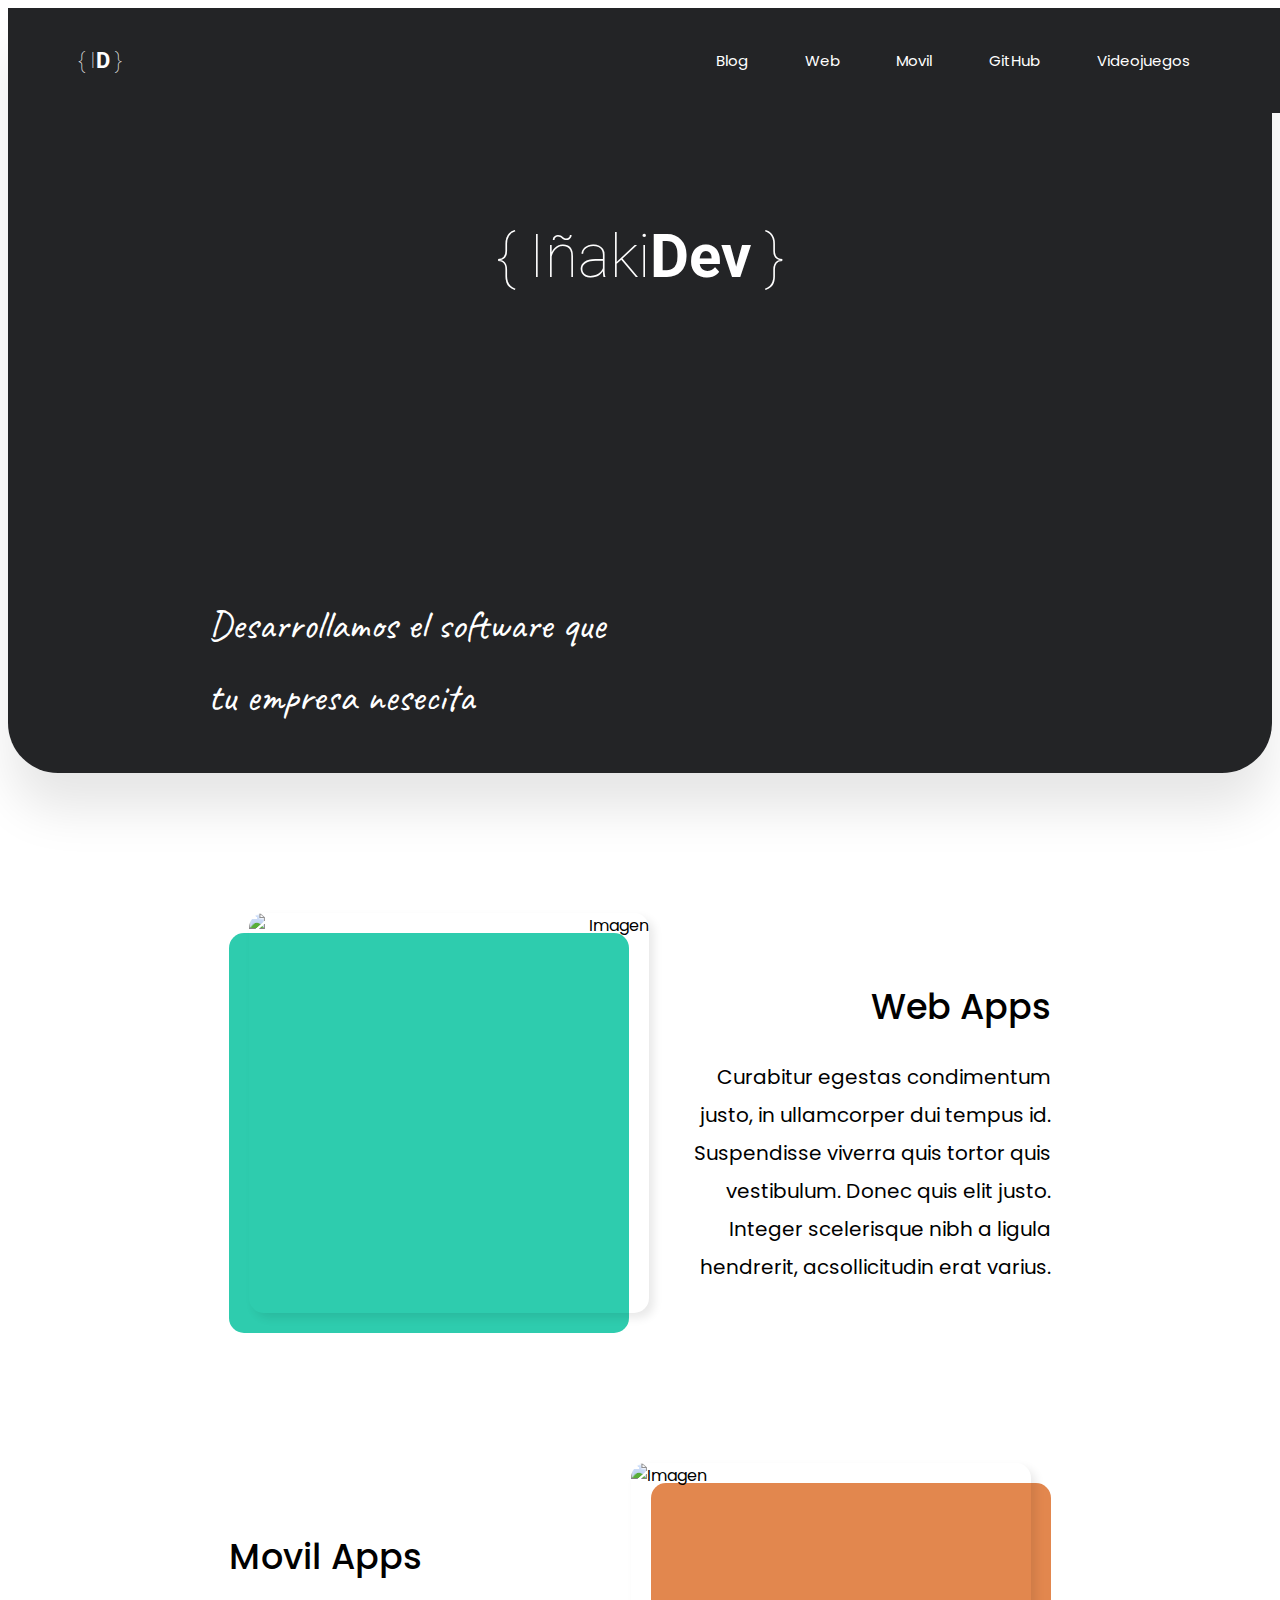
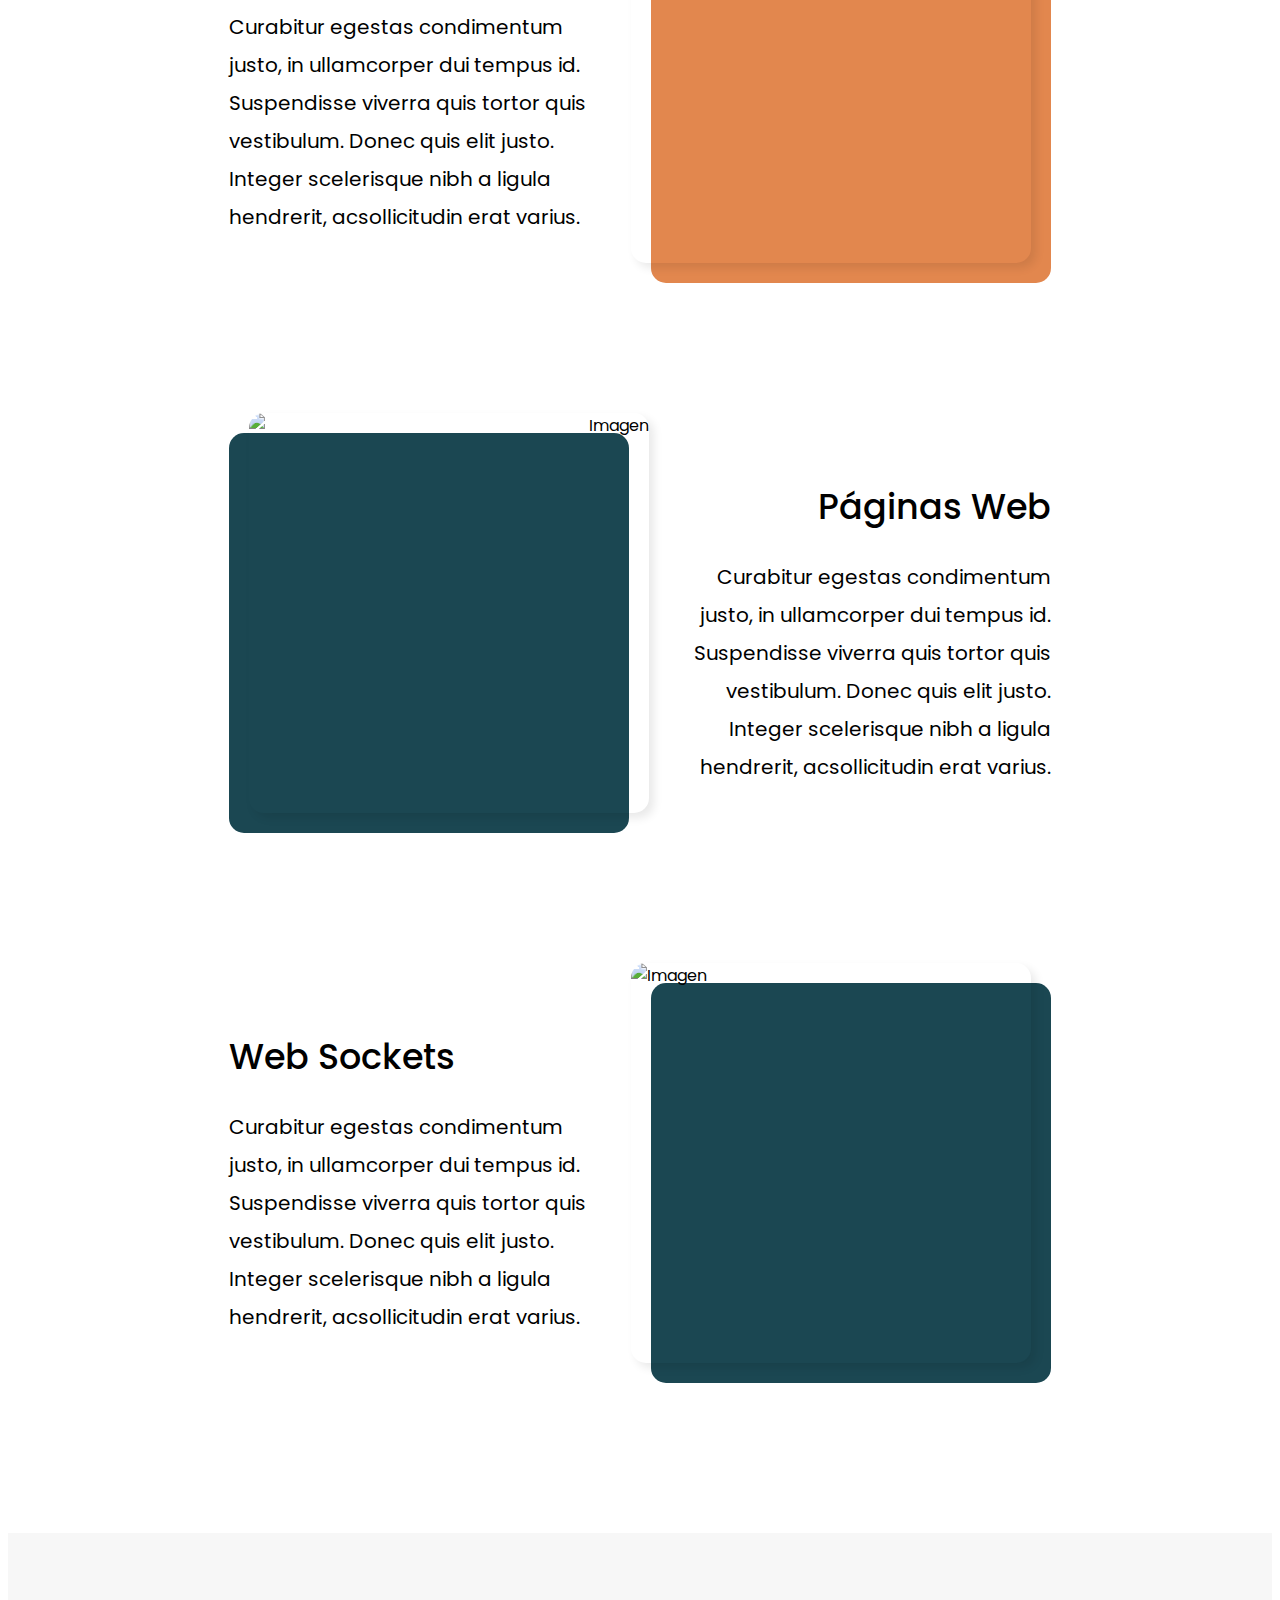
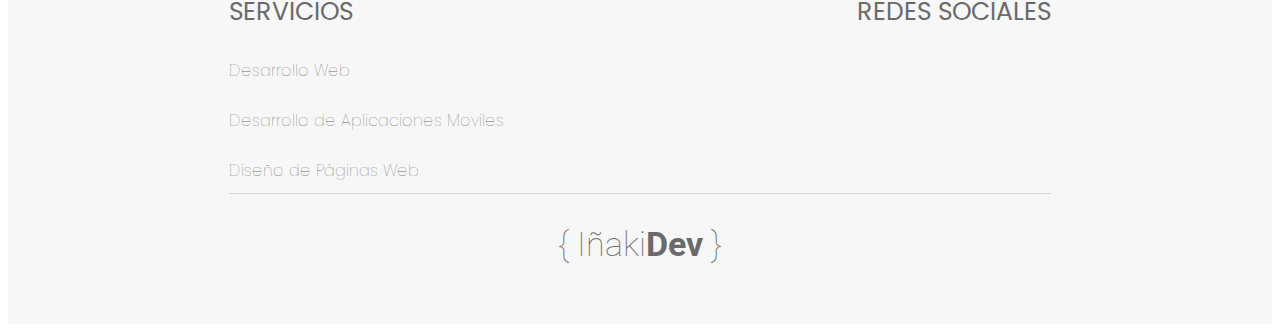
==== index.html @ d5891506 "Primer Commit" ====
<!DOCTYPE html>
<html lang="en">
    <head>
        <meta charset="UTF-8">
        <meta http-equiv="X-UA-Compatible" content="IE=edge">
        <meta name="viewport" content="width=device-width, initial-scale=1.0">
        <link rel="stylesheet" href="https://cdnjs.cloudflare.com/ajax/libs/normalize/8.0.1/normalize.min.css" integrity="sha512-NhSC1YmyruXifcj/KFRWoC561YpHpc5Jtzgvbuzx5VozKpWvQ+4nXhPdFgmx8xqexRcpAglTj9sIBWINXa8x5w==" crossorigin="anonymous" referrerpolicy="no-referrer">
        <link rel="preconnect" href="https://fonts.googleapis.com"> 
        <link rel="preconnect" href="https://fonts.gstatic.com" crossorigin> 
        <link href="https://fonts.googleapis.com/css2?family=Caveat:wght@700&family=Poppins:wght@300;400;700&family=Roboto:wght@100;300;400;700&display=swap" rel="stylesheet">
        <link rel="stylesheet" href="css/styles.css">
        <script type="module" src="https://unpkg.com/ionicons@4.5.10-0/dist/ionicons/ionicons.esm.js"></script>


        <title>IñakiDev</title>
    </head>
    <body>

        <header>
            <nav class="navbar">
                <a href="/" class="logo">{ I<span>D</span> }</a>
                
                <ul class="navegacion">
                    <li class="nav-element"><a href="/">Blog</a></li>
                    <li class="nav-element"><a href="/">Web</a></li>
                    <li class="nav-element"><a href="/">Movil</a></li>
                    <li class="nav-element"><a href="https://github.com/InakiGT" target="_blank">GitHub</a></li>
                    <li class="nav-element"><a href="/">Videojuegos</a></li>
                </ul>
            </nav>
            <div class="hero">
                <div class="hero-contenido hero-principal">
                    <p>{ Iñaki<span>Dev</span> }</p>
                </div>
                <div class="hero-contenido hero-secundario">
                    <p>Desarrollamos el software que <br /> tu empresa nesecita</p>
                </div>
            </div>

        </header>

        <div class="contenedor">

            <div class="elemento-pricipal elemento-der">
                <div>
                    <div class="fondo fondo-verde">
                        <img src="images/WebApps.png" alt="Imagen" />
                    </div>
                </div>
                <div>
                    <h3>Web Apps</h3>
                    <p>Curabitur egestas condimentum justo, in ullamcorper dui tempus id. Suspendisse viverra quis tortor quis vestibulum. Donec quis elit justo. Integer scelerisque nibh a ligula hendrerit, acsollicitudin erat varius.</p>
                </div>
            </div>

            <div class="elemento-pricipal elemento-izq">
                <div>
                    <div class="fondo fondo-anaranjado">
                        <img src="images/MovilApps.png" alt="Imagen" />
                    </div>
                </div>
                <div>
                    <h3>Movil Apps</h3>
                    <p>Curabitur egestas condimentum justo, in ullamcorper dui tempus id. Suspendisse viverra quis tortor quis vestibulum. Donec quis elit justo. Integer scelerisque nibh a ligula hendrerit, acsollicitudin erat varius.</p>
                </div>
            </div>

            <div class="elemento-pricipal elemento-der">
                <div>
                    <div class="fondo fondo-azul">
                        <img src="images/PaginasWeb.png" alt="Imagen" />
                    </div>
                </div>
                <div>
                    <h3>Páginas Web</h3>
                    <p>Curabitur egestas condimentum justo, in ullamcorper dui tempus id. Suspendisse viverra quis tortor quis vestibulum. Donec quis elit justo. Integer scelerisque nibh a ligula hendrerit, acsollicitudin erat varius.</p>
                </div>
            </div>

            <div class="elemento-pricipal elemento-izq">
                <div>
                    <div class="fondo fondo-azul">
                        <img src="images/WebSockets.png" alt="Imagen" />
                    </div>
                </div>
                <div>
                    <h3>Web Sockets</h3>
                    <p>Curabitur egestas condimentum justo, in ullamcorper dui tempus id. Suspendisse viverra quis tortor quis vestibulum. Donec quis elit justo. Integer scelerisque nibh a ligula hendrerit, acsollicitudin erat varius.</p>
                </div>
            </div>

        </div>

        <footer>
            <div class="contenedor">
                <nav class="navbar-footer">
                    <div class="servicios">
                        <p>Servicios</p>
                        <ul>
                            <li><a href="/">Desarrollo Web</a></li>
                            <li><a href="/">Desarrollo de Aplicaciones Moviles</a></li>
                            <li><a href="/">Diseño de Páginas Web</a></li>
                        </ul>
                    </div>
                    <div class="redes-sociales">
                        <p>Redes Sociales</p>
                        <ul>
                            <li><a href="/" target="_blank"><ion-icon name="logo-twitter"></ion-icon></a></li>
                            <li><a href="https://www.linkedin.com/in/inaki-garcia-tenorio" target="_blank"><ion-icon name="logo-linkedin"></ion-icon></a></li>
                            <li><a href="/" target="_blank"><ion-icon name="logo-instagram"></ion-icon></a></li>
                            <li><a href="https://www.youtube.com/channel/UCTKjHyXx3tSzbzulRZSNPsg" target="_blank"><ion-icon name="logo-youtube"></ion-icon></a></li>
                        </ul>
                    </div>
                </nav>
                <div class="logo-footer">
                    <p>{ Iñaki<span>Dev</span> }</p>
                </div>
            </div>
        </footer>

    </body>
</html>
---- css/styles.css ----
/* === Variables === */
:root {
    --hard-gray: #232426;
    --light-gray: #F7F7F7;
    --medium-gray: #6A6A6A;
}


/* ==== Globales ==== */
html {
    font-size: 62.5%;
    box-sizing: border-box;
  }

*, *:before, *:after {
    box-sizing: inherit;
}

body {
    font-size: 16px;
    font-size: 1.6rem;
    font-family: 'Poppins', sans-serif;
}

img {
    max-width: 100%;
}

ul {
    list-style: none;
    padding: 0;
}

a {
    text-decoration: none;
    color: #FFF;
}

h3 {
    font-size: 3rem;
    margin: 0;
}

p {
    margin: 0;
}

.contenedor {
    max-width: 65%;
    margin: 0 auto;
}

@media (max-width: 1100px) {
    .contenedor {
        max-width: 90%;
    }
}

ion-icon {
    font-size: 4rem;
    transition: .4s all ease-in-out;
}

ion-icon:hover {
    color: #3a3b41;
    cursor: pointer;
}


/* ==== Navegación ==== */
.navbar {
    width: 100%;
    position: fixed;
    z-index: 2;
    display: flex;
    align-items: center;
    justify-content: space-between;
    background-color: var(--hard-gray);
    color: #FFF;
    padding: 2.5rem 7rem;
}

.logo {
    flex: 0 0 calc(50% - 2rem);
    font-size: 2.2rem;
    font-family: 'Roboto', sans-serif;
    font-weight: 100;
}

.logo span {
    font-weight: 700;
}

.navegacion {
    flex: 0 0 calc(50% - 4rem);
    display: flex;
    justify-content: space-around;
}

/* ================================================================= */
@media (max-width: 768px){
    .navegacion {
        display: none;
    }
}
/* ================================================================= */

.nav-element {
    font-size: 1.5rem;
    transition: 0.4s all ease-in-out;
}

.nav-element:hover {
    transform: scale(1.3);
}


/* ==== Hero ==== */
.hero {
    background-color: var(--hard-gray);
    height: 85vh;
    display: flex;
    flex-direction: column;
    justify-content: space-between;
    color: #FFF;
    padding: 9rem 20rem 4rem 20rem;
    -webkit-box-shadow: 0px 40px 50px -4px rgba(0,0,0,0.10);
    -moz-box-shadow: 0px 40px 50px -4px rgba(0,0,0,0.10);
    box-shadow: 0px 40px 50px -4px rgba(0,0,0,0.10);
    border-radius: 0 0 50px 50px;
    margin-bottom: 16rem;
}

.hero-principal {
    font-family: 'Roboto', sans-serif;
    font-size: 6rem;
    font-weight: 100;
    text-align: center;
    line-height: 1;
    flex: 0 0 calc(50%);
    display: flex;
    justify-content: center;
    align-items: center;
}

.hero-principal span {
    font-weight: 700;
}

.hero-secundario {
    font-family: 'Caveat', sans-serif;
    font-size: 4rem;
    line-height: 1.8;
}

@media( max-width: 550px ) {

    .hero {
        height: 70vh;
        width: 100%;
        padding: 5rem 2.5rem;
        border-radius: 0 0 35px 35px;
    }

    .hero-principal {
        font-size: 4.3rem;
    }

    .hero-secundario {
        font-size: 3rem;
    }

}

@media( max-width: 1100px ) {

    .hero {
        height: 65vh;
        width: 100%;
        padding: 5rem 2.5rem;
        border-radius: 0 0 35px 35px;
    }

}

/* ==== Contenido Principal ==== */

.elemento-pricipal {
    display: flex;
    justify-content: space-between;
    margin-bottom: 15rem;
    align-items: center;
}

.elemento-pricipal div {
    flex: 0 0 calc(50% - 2rem);
}

.elemento-pricipal h3 {
    font-size: 3.5rem;
    font-weight: 500;
    margin-bottom: 2.5rem;
}

.elemento-pricipal p {
    font-size: 2rem;
    line-height: 1.9;
}

.fondo {
    width: 40rem;
    height: 40rem;
    border-radius: 15px;
    position: relative;
    margin: 0;
}

.fondo-verde {
    background-color: #2ECCAE;
}

.fondo-anaranjado {
    background-color: #E2874E;
}

.fondo-azul {
    background-color: #1B4752;
}

.elemento-pricipal img {
    border-radius: 15px;
    width: 40rem;
    height: 40rem;
    position: absolute;
    -webkit-box-shadow: 5px 5px 10px 0px rgba(0,0,0,0.09);
    -moz-box-shadow: 5px 5px 10px 0px rgba(0,0,0,0.09);
    box-shadow: 5px 5px 10px 0px rgba(0,0,0,0.09);
}

.elemento-der {
    text-align: right;
}

.elemento-der img {
    bottom: 20px;
    left: 20px;
}

.elemento-izq {
    flex-direction: row-reverse;
    text-align: left;
}

.elemento-izq img {
    bottom: 20px;
    right: 20px;
}

@media (max-width: 550px) {

    .elemento-pricipal {
        flex-direction: column;
        margin-bottom: 10rem;
    }

    .elemento-pricipal div {
        flex: 0 0 calc(50% - 8rem);
        text-align: justify;
    }

}

@media (max-width: 1100px) {

    .fondo {
        width: 30rem;
        height: 30rem;
    }

    .elemento-pricipal img {
        width: 30rem;
        height: 30rem;
    }    

}


/* ==== Footer ==== */
footer {
    background-color: var(--light-gray);
    color: var(--medium-gray);
    padding: 6rem 0;
}

.navbar-footer {
    height: 20rem;
    display: flex;
    justify-content: space-between;
}

@media (max-width: 550px) {
    .navbar-footer {
        flex-direction: column;
        margin-bottom: 8rem;
    }
}

.navbar-footer p {
    font-size: 2.5rem;
    text-transform: uppercase;
    margin-bottom: 2.7rem;
}

.navbar-footer ul li {
    margin-bottom: 2.5rem;
}

.navbar-footer ul li:last-of-type {
    margin: 0;
}

.servicios li{
    font-weight: 100;
    transition: .4s all cubic-bezier(0.42, 0, 0.03, 1.09);
}

.servicios li:hover {
    transform: translateX(1.5rem);
    cursor: pointer;
}

.navbar-footer a {
    color: var(--medium-gray);
}

.redes-sociales ul {
    display: flex;
    justify-content: space-between;
}

.redes-sociales ul li {
    flex: 0 0 calc(25% - 2rem);
}

.logo-footer {
    font-family: 'Roboto', sans-serif;
    font-size: 3.4rem;
    text-align: center;
    font-weight: 100;
    border-top: 1px solid rgba(173, 173, 173, 40%);
}

.logo-footer p {
    margin-top: 3rem;
}

.logo-footer span {
    font-weight: 700;
}
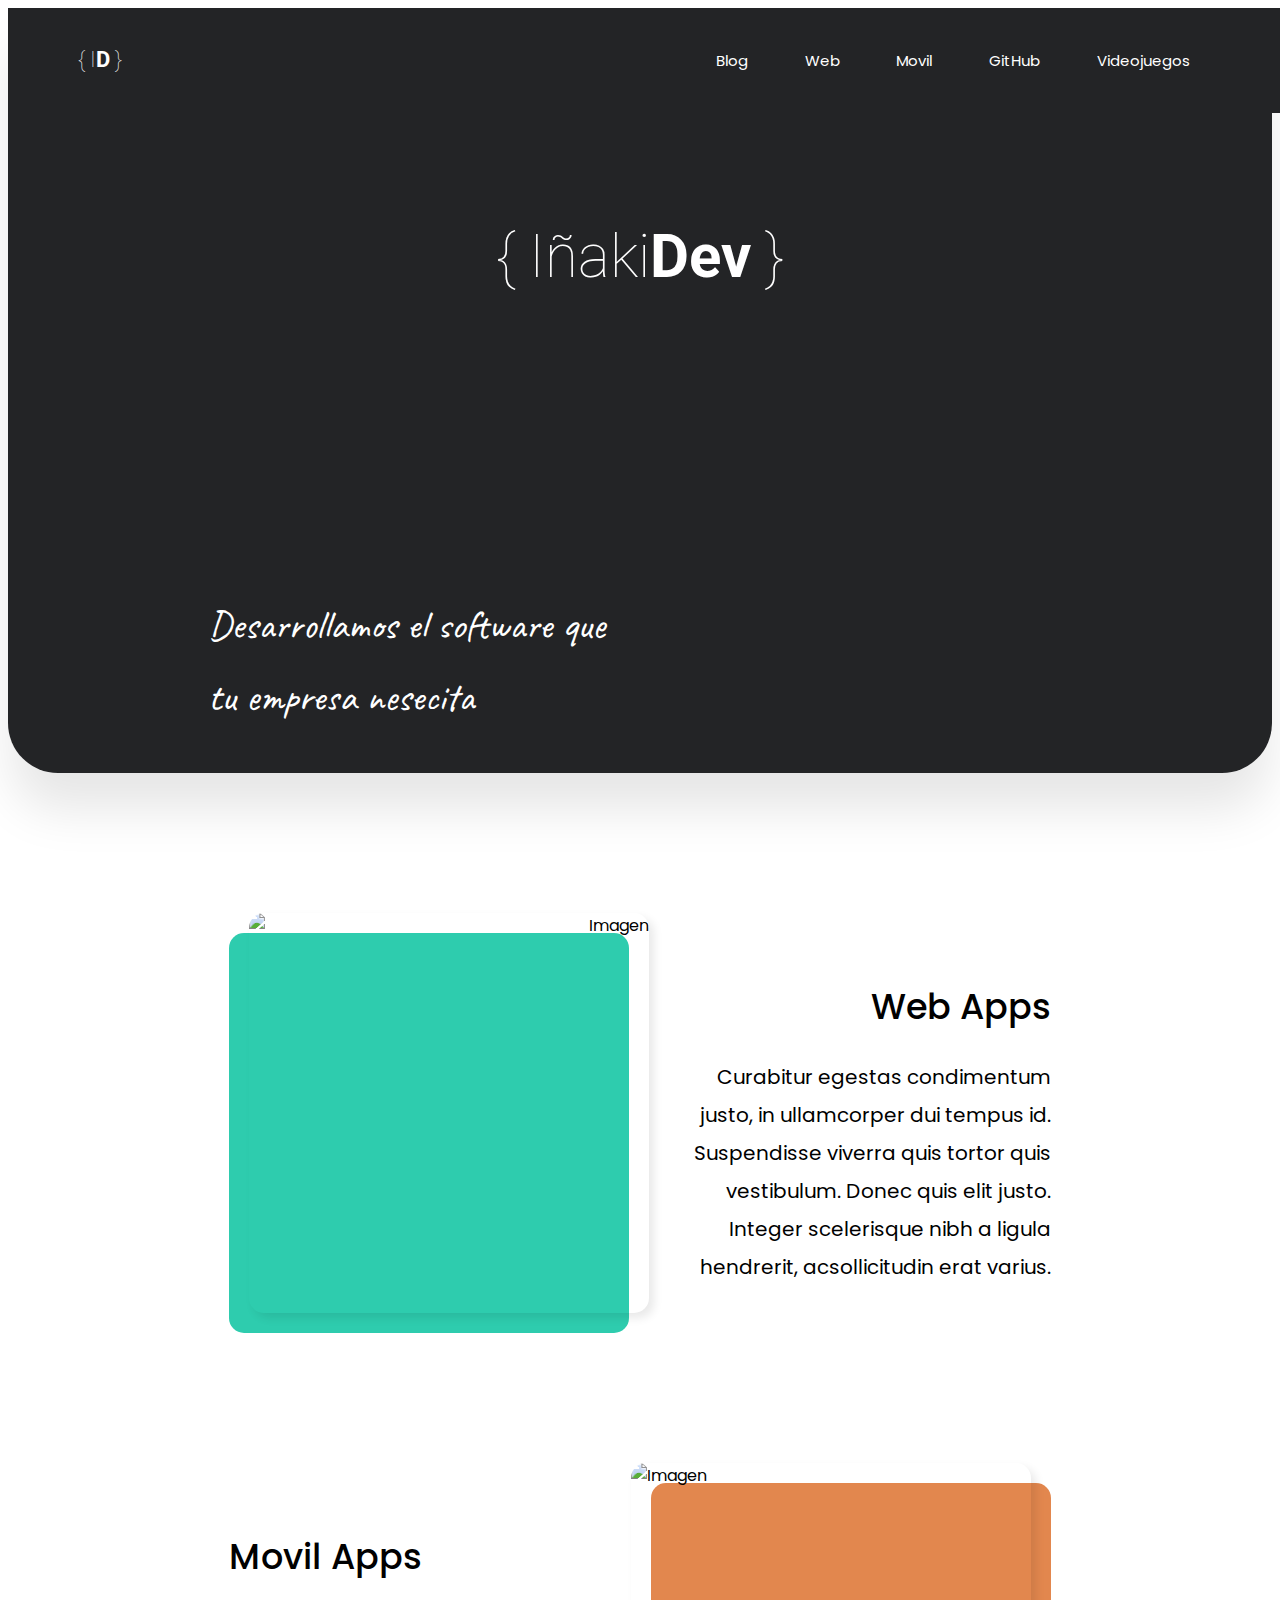
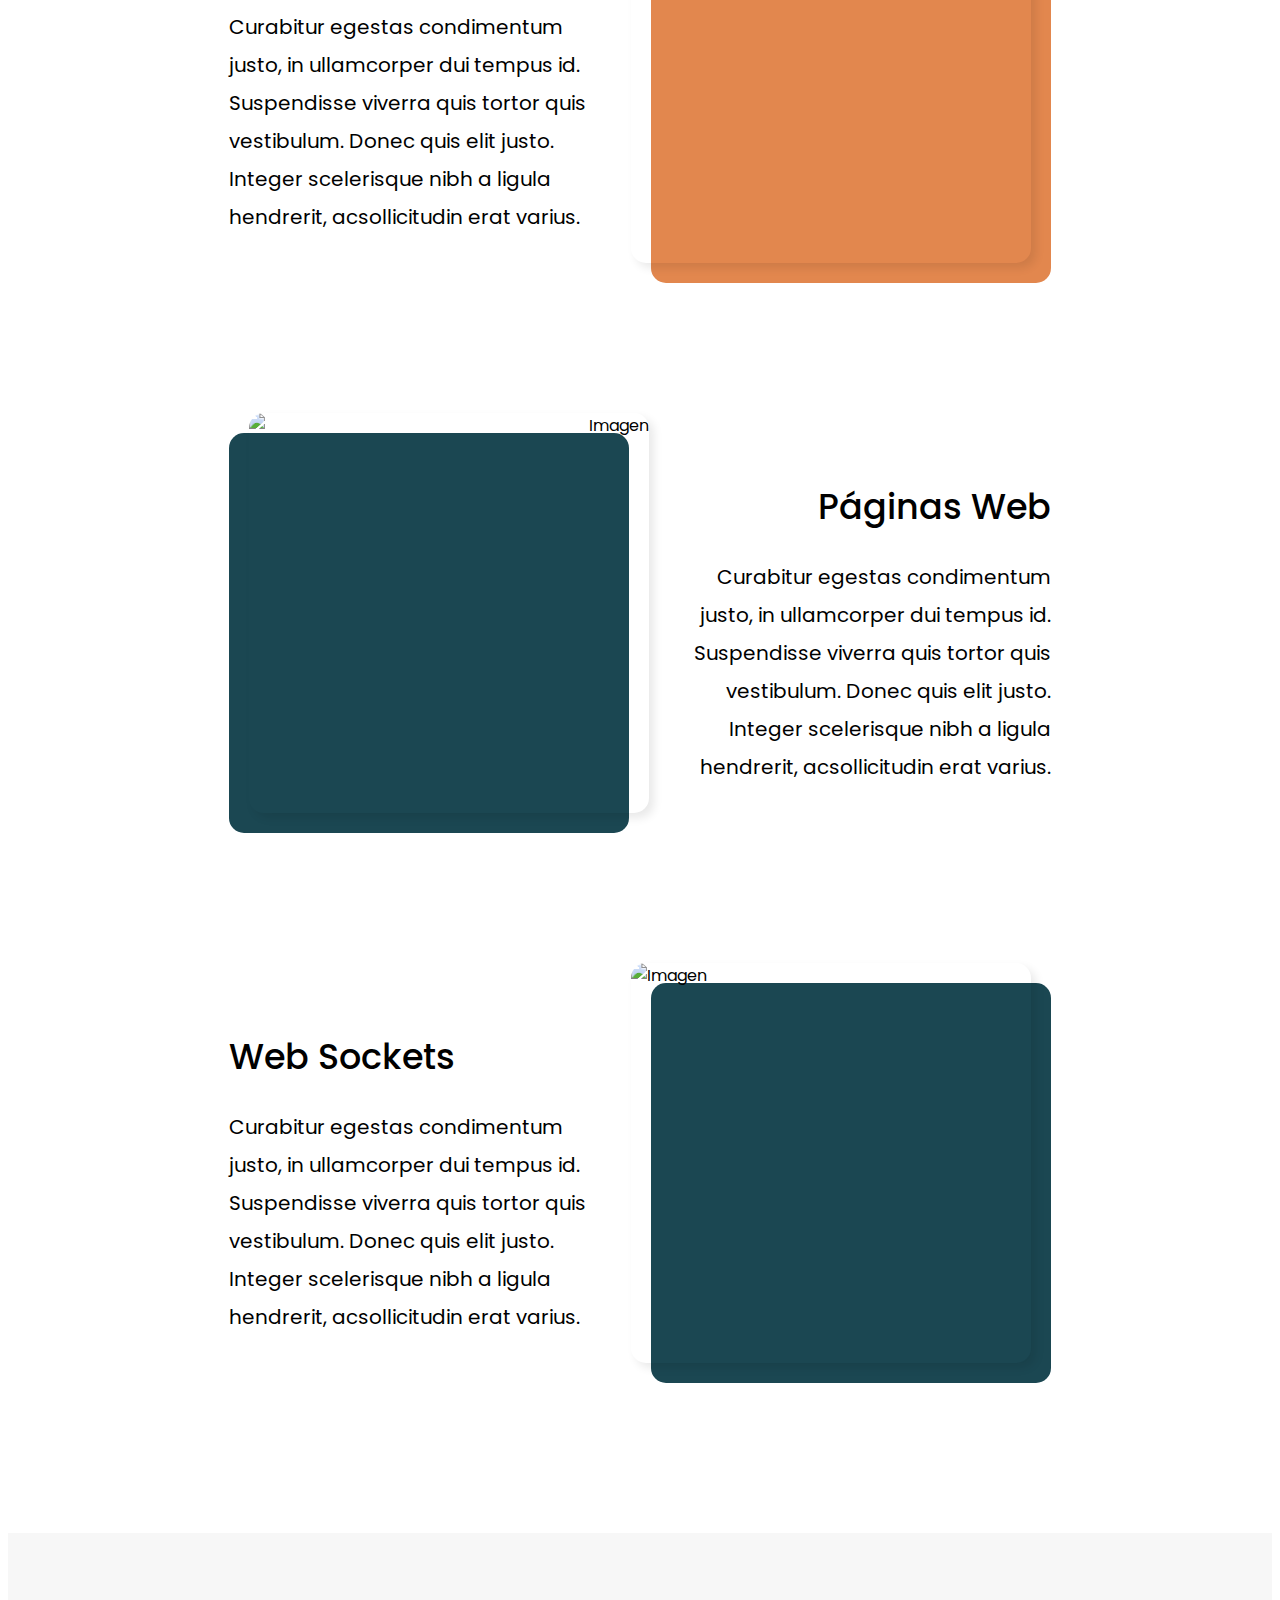
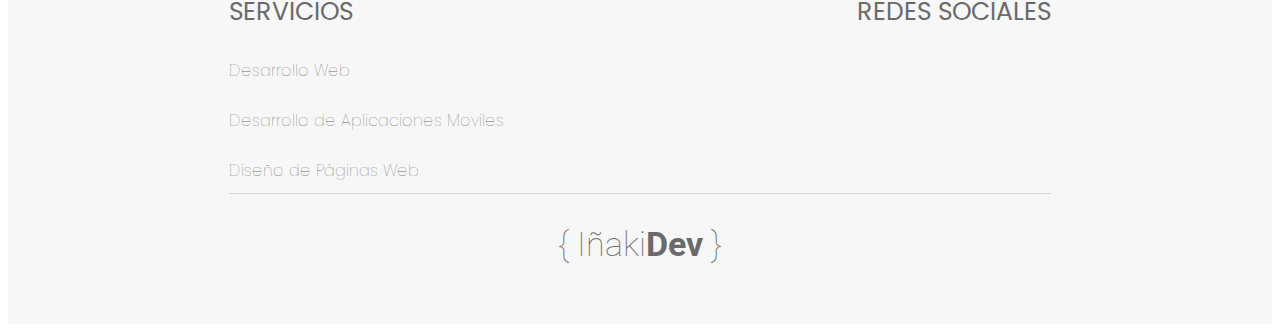
==== commit c3c36b9d: "Añadido menu movil funcional" ====
--- a/index.html
+++ b/index.html
@@ -11,16 +11,18 @@
         <link rel="stylesheet" href="css/styles.css">
         <script type="module" src="https://unpkg.com/ionicons@4.5.10-0/dist/ionicons/ionicons.esm.js"></script>
 
-
         <title>IñakiDev</title>
     </head>
     <body>
 
         <header>
             <nav class="navbar">
-                <a href="/" class="logo">{ I<span>D</span> }</a>
-                
-                <ul class="navegacion">
+                <div class="navbar-movil">
+                    <a href="/" class="logo">{ I<span>D</span> }</a>
+                    
+                    <a href="/" class="menu-movil" id="barras-movil"><ion-icon name="menu"></ion-icon></a>
+                </div>
+                <ul class="navegacion" id="menu-principal">
                     <li class="nav-element"><a href="/">Blog</a></li>
                     <li class="nav-element"><a href="/">Web</a></li>
                     <li class="nav-element"><a href="/">Movil</a></li>
@@ -92,7 +94,7 @@
         </div>
 
         <footer>
-            <div class="contenedor">
+            <div class="contenedor contenedor-footer">
                 <nav class="navbar-footer">
                     <div class="servicios">
                         <p>Servicios</p>
@@ -118,5 +120,6 @@
             </div>
         </footer>
 
+        <script src="js/App.js"></script>
     </body>
 </html>--- a/css/styles.css
+++ b/css/styles.css
@@ -97,12 +97,68 @@
     justify-content: space-around;
 }
 
-/* ================================================================= */
-@media (max-width: 768px){
+
+/* ========================= Menú Movil ========================= */
+
+@media(max-width: 550px) {
+
+    .navbar {
+        padding: 2rem 3rem;
+        display: block;
+    }
+
+    .navbar-movil {
+        display: flex;
+        justify-content: space-between;
+        align-items: center;
+    }
+
     .navegacion {
         display: none;
-    }
-}
+        text-align: center;
+        font-size: 2rem;
+    }
+
+    .nav-element {
+        font-size: 2.2rem!important;
+        margin-bottom: 2.5rem;
+    }
+
+    .nav-element:last-of-type {
+        margin-bottom: 0;
+        border-bottom: 0;
+    }
+
+    .menu-movil:hover {
+        transition: scale(1.1);
+    }
+
+    /* ==== Animación === */
+
+    .silide-in {
+        animation-name: slidein;
+        animation-duration: 2s;
+    }
+
+    @keyframes slide-in {
+        from { background: #FFF; }
+        to { background: #000; }
+    }
+
+}
+
+@media(min-width: 768px) {
+
+    .menu-movil {
+        display: none;
+    }
+
+}
+
+.activo {
+    display: block;
+}
+
 /* ================================================================= */
 
 .nav-element {
@@ -299,9 +355,18 @@
 }
 
 @media (max-width: 550px) {
+    .contenedor-footer {
+        display: flex;
+        justify-content: space-between;
+        flex-direction: column;
+    }
+
+    .contenedor-footer nav {
+        flex: 0 0 calc(50% - 1rem);
+    }
+
     .navbar-footer {
         flex-direction: column;
-        margin-bottom: 8rem;
     }
 }
 
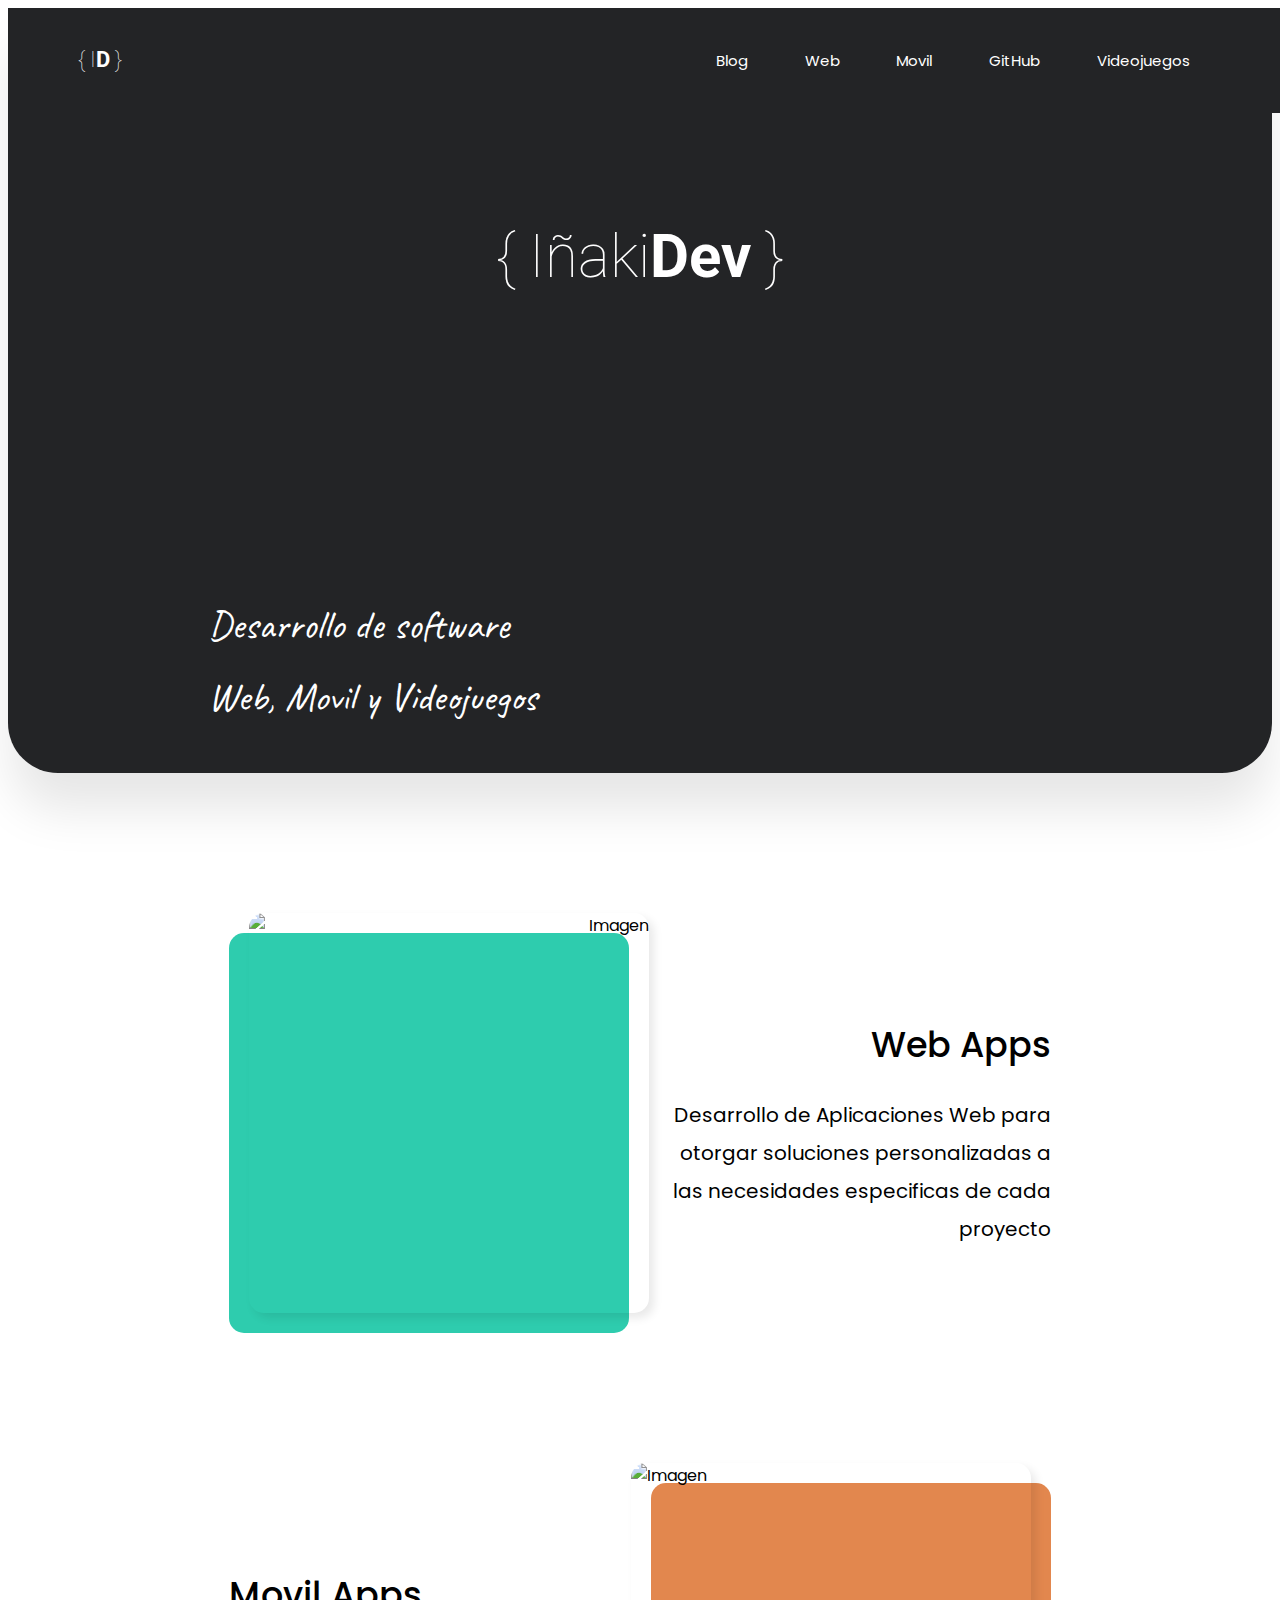
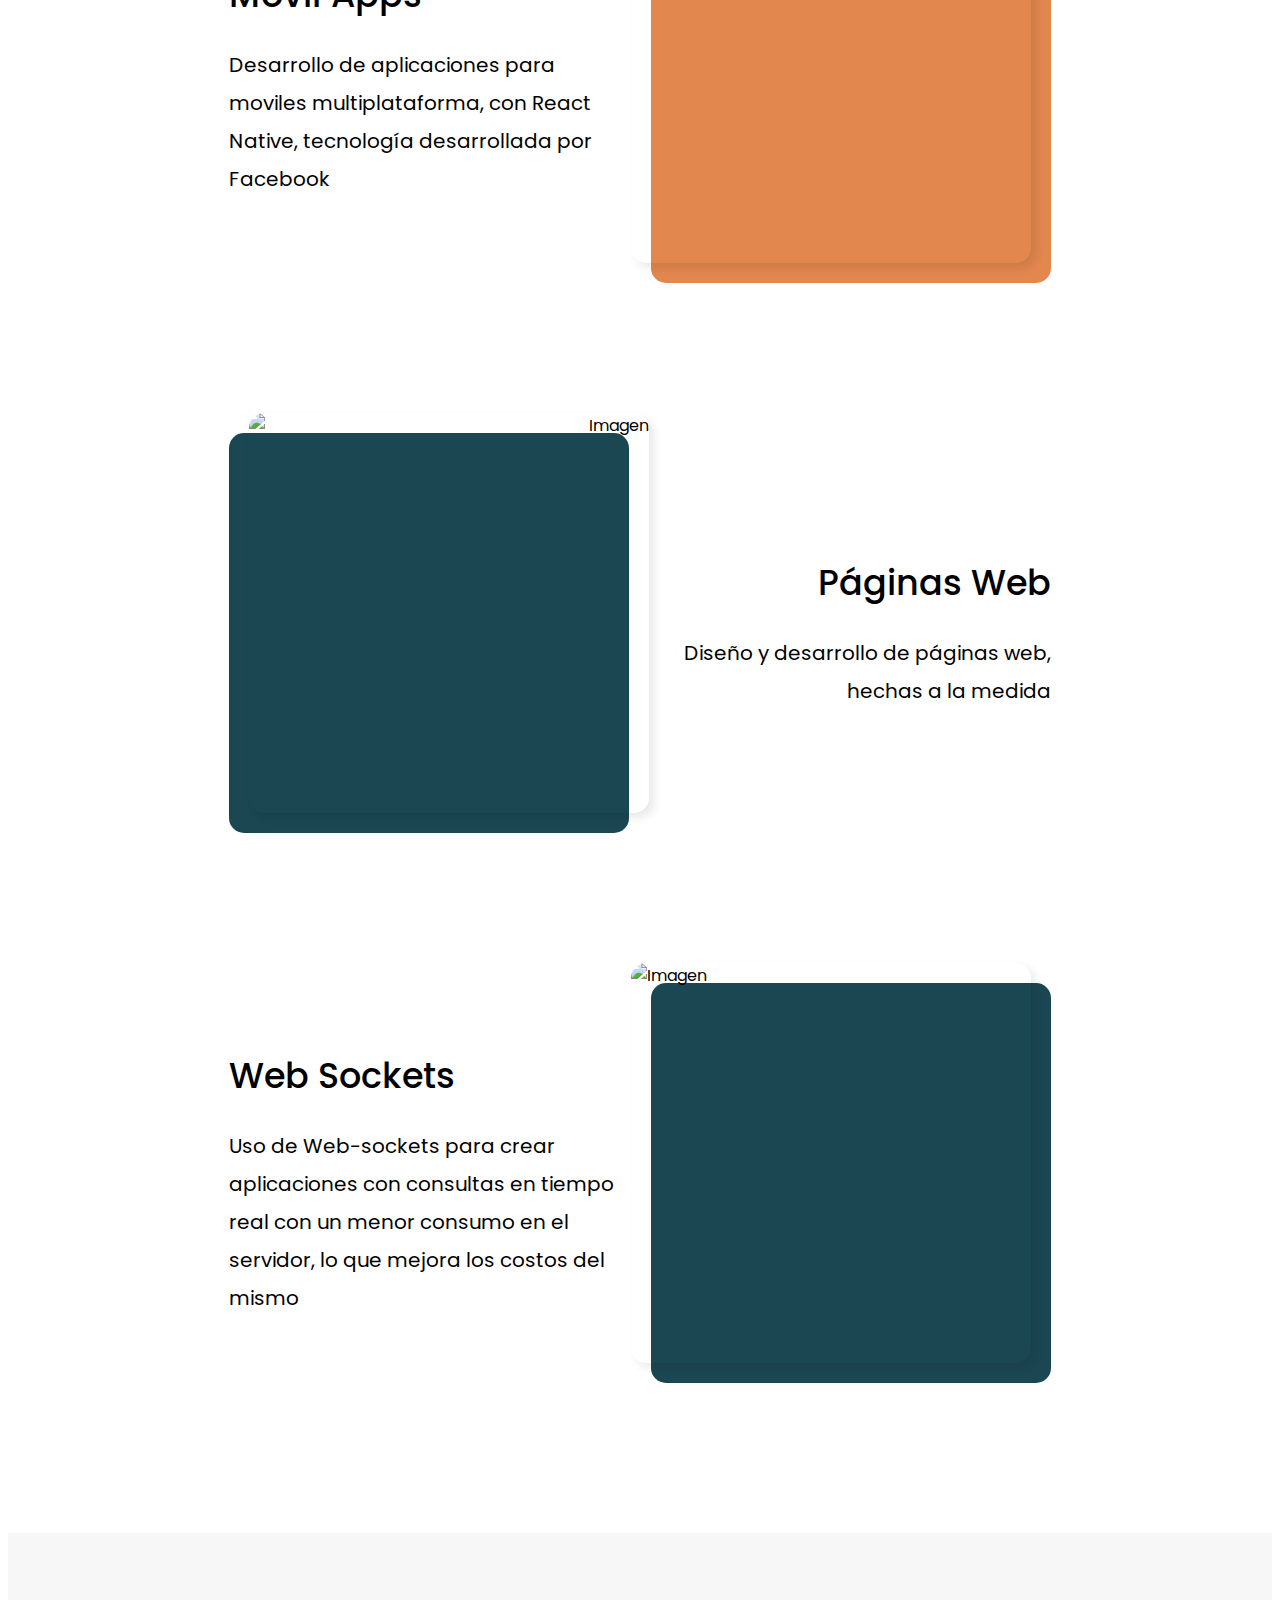
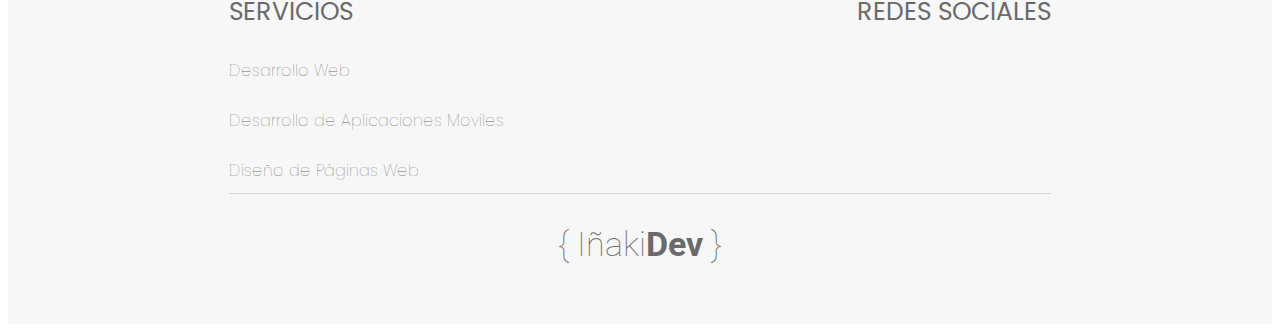
==== commit 008ee839: "Iniciada la página de Videojuegos" ====
--- a/index.html
+++ b/index.html
@@ -17,17 +17,17 @@
 
         <header>
             <nav class="navbar">
-                <div class="navbar-movil">
+                <div class="navbar-movil ">
                     <a href="/" class="logo">{ I<span>D</span> }</a>
                     
                     <a href="/" class="menu-movil" id="barras-movil"><ion-icon name="menu"></ion-icon></a>
                 </div>
                 <ul class="navegacion" id="menu-principal">
                     <li class="nav-element"><a href="/">Blog</a></li>
-                    <li class="nav-element"><a href="/">Web</a></li>
-                    <li class="nav-element"><a href="/">Movil</a></li>
+                    <li class="nav-element"><a href="/pages/web.html">Web</a></li>
+                    <li class="nav-element"><a href="/pages/movilApps.html">Movil</a></li>
                     <li class="nav-element"><a href="https://github.com/InakiGT" target="_blank">GitHub</a></li>
-                    <li class="nav-element"><a href="/">Videojuegos</a></li>
+                    <li class="nav-element"><a href="/pages/videojuegos.html">Videojuegos</a></li>
                 </ul>
             </nav>
             <div class="hero">
@@ -35,7 +35,7 @@
                     <p>{ Iñaki<span>Dev</span> }</p>
                 </div>
                 <div class="hero-contenido hero-secundario">
-                    <p>Desarrollamos el software que <br /> tu empresa nesecita</p>
+                    <p>Desarrollo de software <br /> Web, Movil y Videojuegos</p>
                 </div>
             </div>
 
@@ -51,7 +51,7 @@
                 </div>
                 <div>
                     <h3>Web Apps</h3>
-                    <p>Curabitur egestas condimentum justo, in ullamcorper dui tempus id. Suspendisse viverra quis tortor quis vestibulum. Donec quis elit justo. Integer scelerisque nibh a ligula hendrerit, acsollicitudin erat varius.</p>
+                    <p>Desarrollo de Aplicaciones Web para otorgar soluciones personalizadas a las necesidades especificas de cada proyecto</p>
                 </div>
             </div>
 
@@ -63,7 +63,7 @@
                 </div>
                 <div>
                     <h3>Movil Apps</h3>
-                    <p>Curabitur egestas condimentum justo, in ullamcorper dui tempus id. Suspendisse viverra quis tortor quis vestibulum. Donec quis elit justo. Integer scelerisque nibh a ligula hendrerit, acsollicitudin erat varius.</p>
+                    <p>Desarrollo de aplicaciones para moviles multiplataforma, con React Native, tecnología desarrollada por Facebook </p>
                 </div>
             </div>
 
@@ -75,7 +75,7 @@
                 </div>
                 <div>
                     <h3>Páginas Web</h3>
-                    <p>Curabitur egestas condimentum justo, in ullamcorper dui tempus id. Suspendisse viverra quis tortor quis vestibulum. Donec quis elit justo. Integer scelerisque nibh a ligula hendrerit, acsollicitudin erat varius.</p>
+                    <p>Diseño y desarrollo de páginas web, hechas a la medida</p>
                 </div>
             </div>
 
@@ -87,7 +87,7 @@
                 </div>
                 <div>
                     <h3>Web Sockets</h3>
-                    <p>Curabitur egestas condimentum justo, in ullamcorper dui tempus id. Suspendisse viverra quis tortor quis vestibulum. Donec quis elit justo. Integer scelerisque nibh a ligula hendrerit, acsollicitudin erat varius.</p>
+                    <p>Uso de Web-sockets para crear aplicaciones con consultas en tiempo real con un menor consumo en el servidor, lo que mejora los costos del mismo</p>
                 </div>
             </div>
 
@@ -107,9 +107,9 @@
                     <div class="redes-sociales">
                         <p>Redes Sociales</p>
                         <ul>
-                            <li><a href="/" target="_blank"><ion-icon name="logo-twitter"></ion-icon></a></li>
+                            <li><a href="https://twitter.com/InakiTenorio" target="_blank"><ion-icon name="logo-twitter"></ion-icon></a></li>
                             <li><a href="https://www.linkedin.com/in/inaki-garcia-tenorio" target="_blank"><ion-icon name="logo-linkedin"></ion-icon></a></li>
-                            <li><a href="/" target="_blank"><ion-icon name="logo-instagram"></ion-icon></a></li>
+                            <li><a href="https://www.instagram.com/inaki_dev/" target="_blank"><ion-icon name="logo-instagram"></ion-icon></a></li>
                             <li><a href="https://www.youtube.com/channel/UCTKjHyXx3tSzbzulRZSNPsg" target="_blank"><ion-icon name="logo-youtube"></ion-icon></a></li>
                         </ul>
                     </div>
--- a/css/styles.css
+++ b/css/styles.css
@@ -129,20 +129,31 @@
         border-bottom: 0;
     }
 
-    .menu-movil:hover {
-        transition: scale(1.1);
-    }
+    .menu-movil ion-icon:hover {
+        color: #FFF;
+    }
+
 
     /* ==== Animación === */
 
-    .silide-in {
+    .slide-in {
         animation-name: slidein;
-        animation-duration: 2s;
-    }
-
-    @keyframes slide-in {
-        from { background: #FFF; }
-        to { background: #000; }
+        animation-duration: .8s;
+    }
+
+    .slide-out {
+        animation-name: slideout;
+        animation-duration: .8s;
+    }
+
+    @keyframes slidein {
+        from { margin-top: -200px; }
+        to { margin-top: 20px; }
+    }
+
+    @keyframes slideout {
+        from { margin-top: 20px; opacity: 100%; }
+        to { margin-top: -245px; opacity: 0; }
     }
 
 }
@@ -333,6 +344,14 @@
         height: 30rem;
     }
 
+    .elemento-pricipal div {
+        margin-bottom: 3rem;
+    }
+
+    .elemento-pricipal div:last-of-type {
+        margin-bottom: 0;
+    }
+
     .elemento-pricipal img {
         width: 30rem;
         height: 30rem;
@@ -421,4 +440,49 @@
 
 .logo-footer span {
     font-weight: 700;
+}
+
+
+/* ==== Página Videojuegos ==== */
+.hero-videojuegos {
+    background-image: url(../images/ezgif.com-gif-maker.gif);
+    background-position: center;
+    background-repeat: no-repeat;
+    background-size: cover;
+    height: 80vh;
+    display: flex;
+    flex-direction: column;
+    justify-content: center;
+    color: #FFF;
+    padding: 9rem 20rem 4rem 20rem;
+    margin-bottom: 16rem;
+    position: relative;
+}
+
+.hero-videojuegos div {
+    position: absolute;
+    content: '';
+    top: 0;
+    left: 0;
+    width: 100%;
+    height: 100%;
+    background-color: rgba(63, 57, 57, 0.5);
+}
+
+.hero-videojuegos p{
+    text-align: center;
+    text-transform: uppercase;
+    font-size: 5rem;
+    font-weight: 700;
+    font-family: 'VT323', monospace;
+    z-index: 1;
+}
+
+.videojuegos-principal {
+    margin-bottom: 10rem;
+}
+
+.videojuegos-principal p {
+    font-size: 1.8rem;
+    line-height: 2;
 }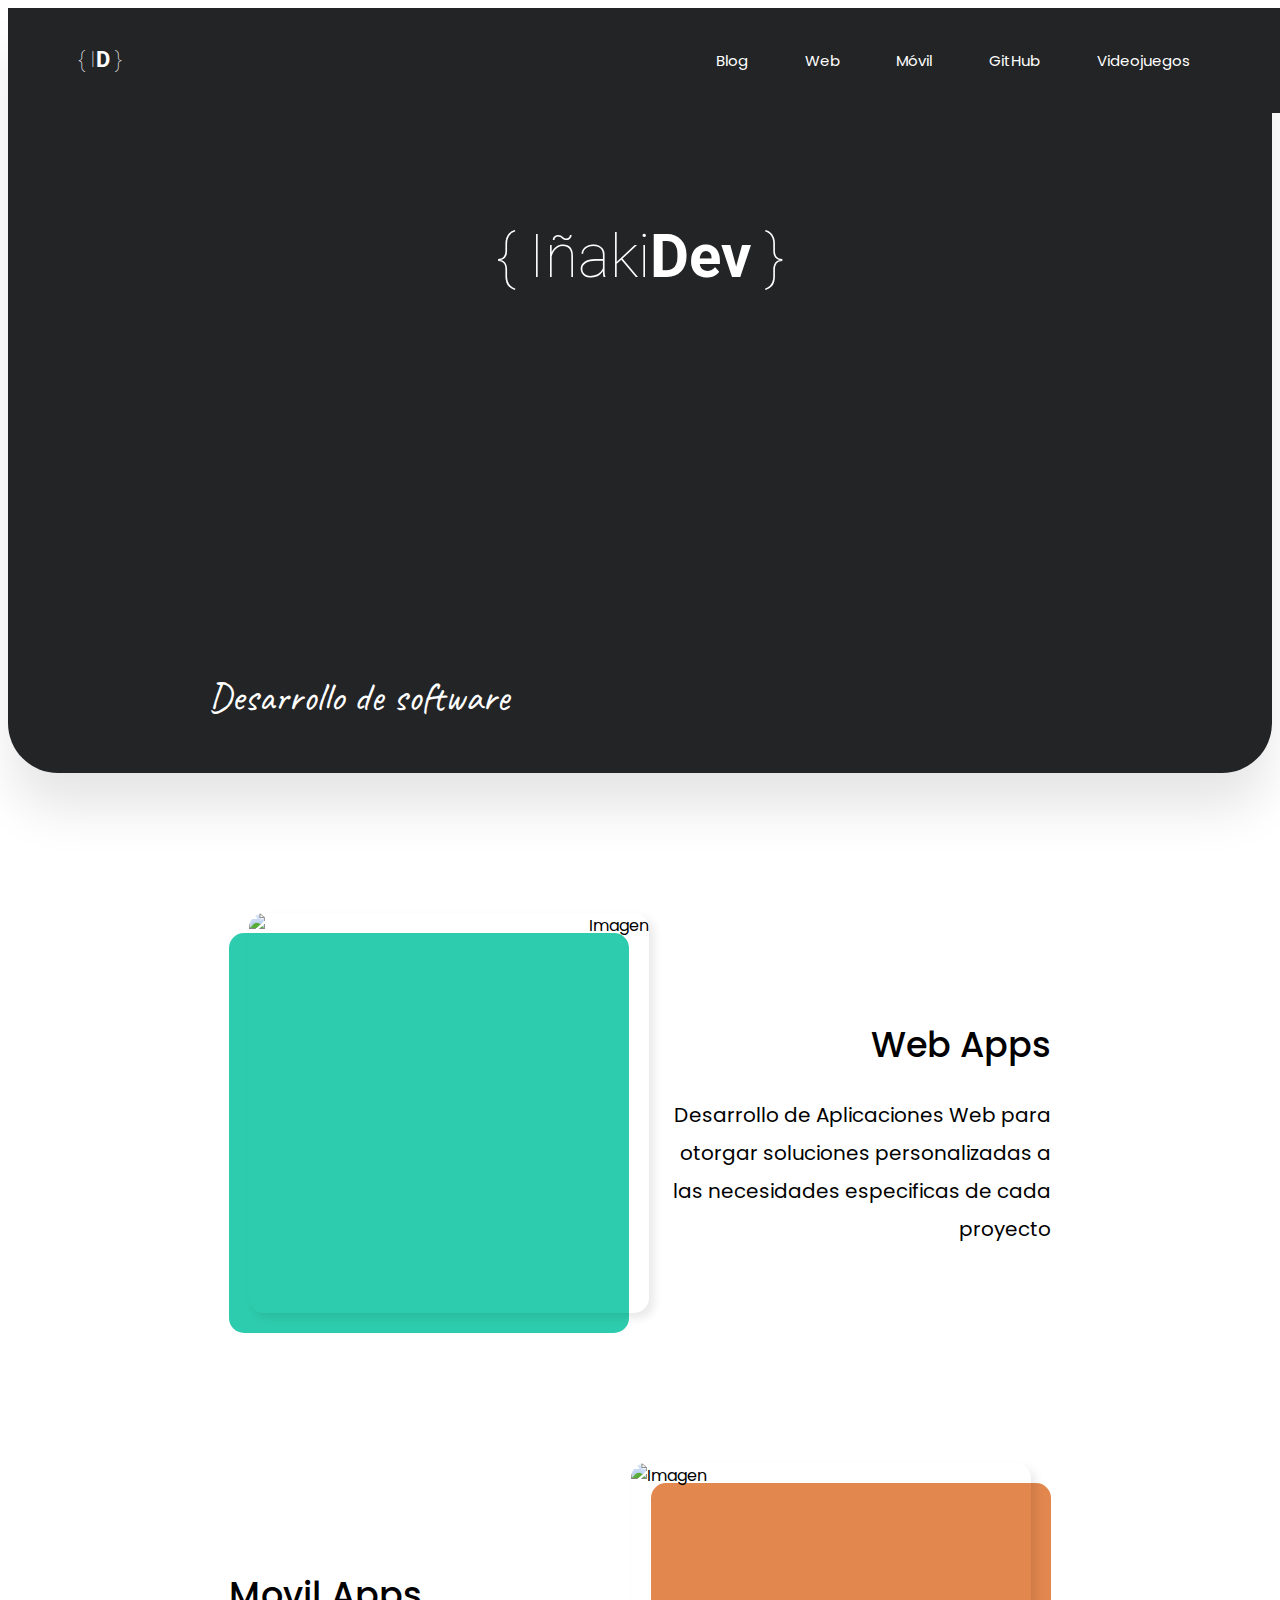
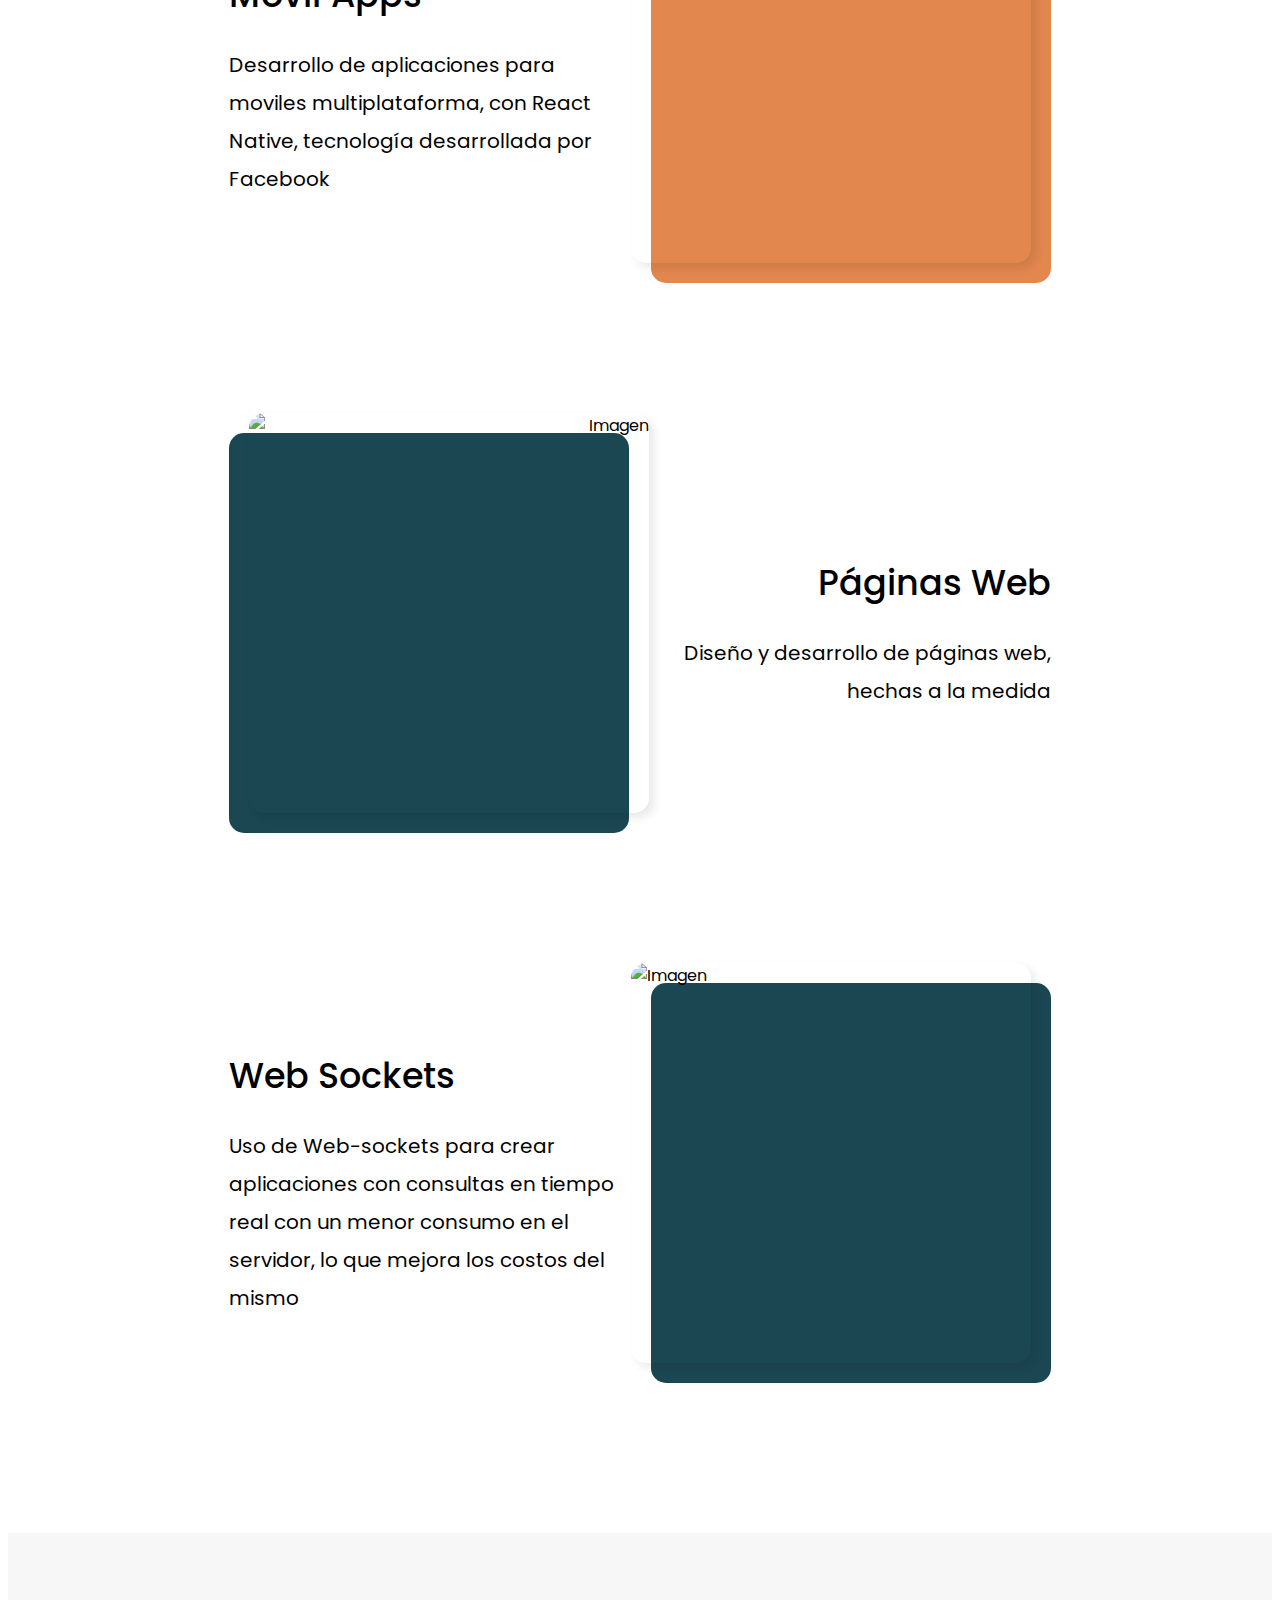
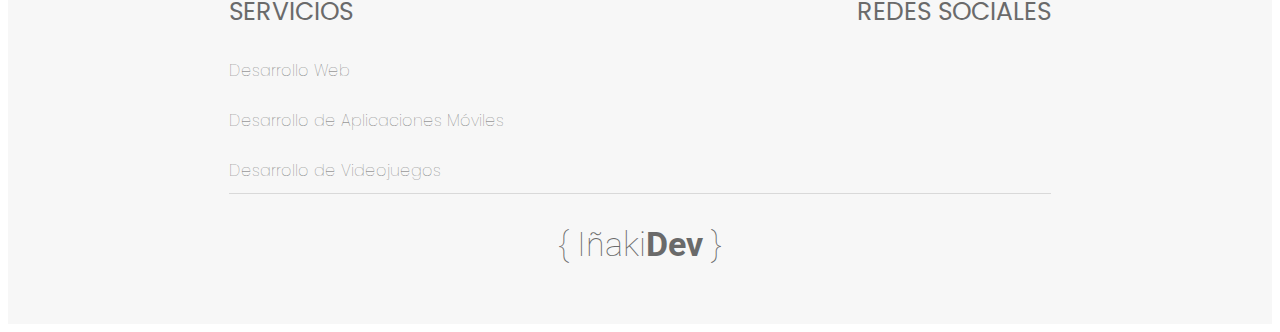
==== commit 2163419e: "Cambiados directorios de las imagenes" ====
--- a/index.html
+++ b/index.html
@@ -12,6 +12,7 @@
         <script type="module" src="https://unpkg.com/ionicons@4.5.10-0/dist/ionicons/ionicons.esm.js"></script>
 
         <title>IñakiDev</title>
+        <link rel="shortcut icon" href="images/Icono.png">
     </head>
     <body>
 
@@ -23,9 +24,9 @@
                     <a href="/" class="menu-movil" id="barras-movil"><ion-icon name="menu"></ion-icon></a>
                 </div>
                 <ul class="navegacion" id="menu-principal">
-                    <li class="nav-element"><a href="/">Blog</a></li>
+                    <li class="nav-element"><a href="/pages/blog.html">Blog</a></li>
                     <li class="nav-element"><a href="/pages/web.html">Web</a></li>
-                    <li class="nav-element"><a href="/pages/movilApps.html">Movil</a></li>
+                    <li class="nav-element"><a href="/pages/movilApps.html">Móvil</a></li>
                     <li class="nav-element"><a href="https://github.com/InakiGT" target="_blank">GitHub</a></li>
                     <li class="nav-element"><a href="/pages/videojuegos.html">Videojuegos</a></li>
                 </ul>
@@ -35,7 +36,7 @@
                     <p>{ Iñaki<span>Dev</span> }</p>
                 </div>
                 <div class="hero-contenido hero-secundario">
-                    <p>Desarrollo de software <br /> Web, Movil y Videojuegos</p>
+                    <p>Desarrollo de software <br /> <span class="typed"></span</p>
                 </div>
             </div>
 
@@ -46,7 +47,7 @@
             <div class="elemento-pricipal elemento-der">
                 <div>
                     <div class="fondo fondo-verde">
-                        <img src="images/WebApps.png" alt="Imagen" />
+                        <img src="https://i.postimg.cc/L5Ntmc7s/WebApps.png" alt="Imagen" />
                     </div>
                 </div>
                 <div>
@@ -58,7 +59,7 @@
             <div class="elemento-pricipal elemento-izq">
                 <div>
                     <div class="fondo fondo-anaranjado">
-                        <img src="images/MovilApps.png" alt="Imagen" />
+                        <img src="https://i.postimg.cc/gkxXwLLs/Movil-Apps.png" alt="Imagen" />
                     </div>
                 </div>
                 <div>
@@ -70,7 +71,7 @@
             <div class="elemento-pricipal elemento-der">
                 <div>
                     <div class="fondo fondo-azul">
-                        <img src="images/PaginasWeb.png" alt="Imagen" />
+                        <img src="https://i.postimg.cc/d3v6smV5/Paginas-Web.png" alt="Imagen" />
                     </div>
                 </div>
                 <div>
@@ -82,7 +83,7 @@
             <div class="elemento-pricipal elemento-izq">
                 <div>
                     <div class="fondo fondo-azul">
-                        <img src="images/WebSockets.png" alt="Imagen" />
+                        <img src="https://i.postimg.cc/zfx8Sp9g/Web-Sockets.png" alt="Imagen" />
                     </div>
                 </div>
                 <div>
@@ -99,9 +100,9 @@
                     <div class="servicios">
                         <p>Servicios</p>
                         <ul>
-                            <li><a href="/">Desarrollo Web</a></li>
-                            <li><a href="/">Desarrollo de Aplicaciones Moviles</a></li>
-                            <li><a href="/">Diseño de Páginas Web</a></li>
+                            <li><a href="pages/web.html">Desarrollo Web</a></li>
+                            <li><a href="pages/movilApps.html">Desarrollo de Aplicaciones Móviles</a></li>
+                            <li><a href="pages/videojuegos.html">Desarrollo de Videojuegos</a></li>
                         </ul>
                     </div>
                     <div class="redes-sociales">
@@ -120,6 +121,7 @@
             </div>
         </footer>
 
+        <script src="https://cdn.jsdelivr.net/npm/typed.js@2.0.12"></script>
         <script src="js/App.js"></script>
     </body>
 </html>